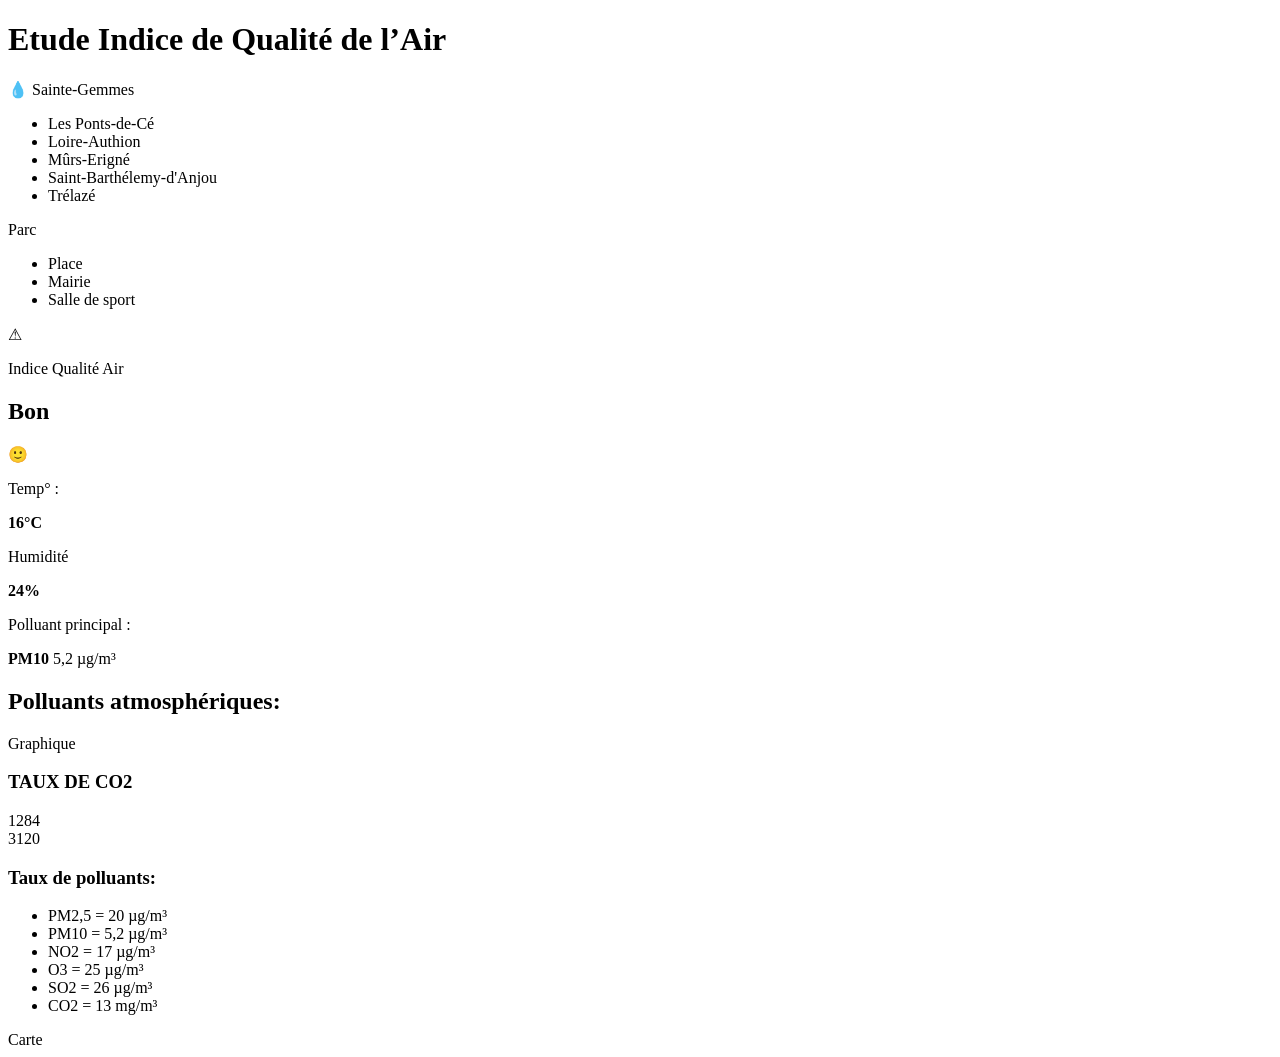
==== Frontend/index.html @ 8262c8de "modif" ====
<!DOCTYPE html>
<html lang="fr">
<head>
    <meta charset="UTF-8">
    <meta name="viewport" content="width=device-width, initial-scale=1.0">
    <title>Étude Indice de Qualité de l’Air</title>
    <link rel="stylesheet" href="css/style.css">
</head>
<body>
    <div class="app">

        <header class="topbar">
            <h1>Etude Indice de Qualité de l’Air</h1>
        </header>

        <main class="main-layout">

            <section class="left-panel">
                <div class="selectors">
                    <div class="selector-box">
                        <div class="selector-header">
                            <span class="icon">💧</span>
                            <span>Sainte-Gemmes</span>
                        </div>
                        <ul>
                            <li>Les Ponts-de-Cé</li>
                            <li>Loire-Authion</li>
                            <li>Mûrs-Erigné</li>
                            <li>Saint-Barthélemy-d'Anjou</li>
                            <li>Trélazé</li>
                        </ul>
                    </div>

                    <div class="selector-box small">
                        <div class="selector-header">
                            <span>Parc</span>
                        </div>
                        <ul>
                            <li>Place</li>
                            <li>Mairie</li>
                            <li>Salle de sport</li>
                        </ul>
                    </div>
                </div>

                <div class="summary-card">
                    <div class="summary-top">
                        <div class="status-icon">⚠</div>
                        <div class="quality-block">
                            <p>Indice Qualité Air</p>
                            <h2>Bon</h2>
                        </div>
                        <div class="mood-icon">🙂</div>
                    </div>

                    <div class="summary-bottom">
                        <div class="info-block">
                            <p>Temp° :</p>
                            <strong>16°C</strong>
                        </div>
                        <div class="info-block">
                            <p>Humidité</p>
                            <strong>24%</strong>
                        </div>
                        <div class="info-block wide">
                            <p>Polluant principal :</p>
                            <strong>PM10</strong>
                            <span>5,2 µg/m³</span>
                        </div>
                    </div>
                </div>
            </section>

            <section class="right-panel">
                <div class="panel-title">
                    <h2>Polluants atmosphériques:</h2>
                </div>

                <div class="top-widgets">
                    <div class="graph-card">
                        <div class="placeholder">Graphique</div>
                    </div>

                    <div class="co2-card">
                        <h3>TAUX DE CO2</h3>
                        <div class="co2-bar">
                            <div class="co2-fill-dark">1284</div>
                            <div class="co2-fill-light">3120</div>
                        </div>
                    </div>
                </div>

                <div class="bottom-widgets">
                    <div class="pollutants-card">
                        <h3>Taux de polluants:</h3>
                        <ul>
                            <li>PM2,5 = 20 µg/m³</li>
                            <li>PM10 = 5,2 µg/m³</li>
                            <li>NO2 = 17 µg/m³</li>
                            <li>O3 = 25 µg/m³</li>
                            <li>SO2 = 26 µg/m³</li>
                            <li>CO2 = 13 mg/m³</li>
                        </ul>
                    </div>

                    <div class="map-card">
                        <div class="placeholder">Carte</div>
                    </div>
                </div>
            </section>

        </main>
    </div>
</body>
</html>
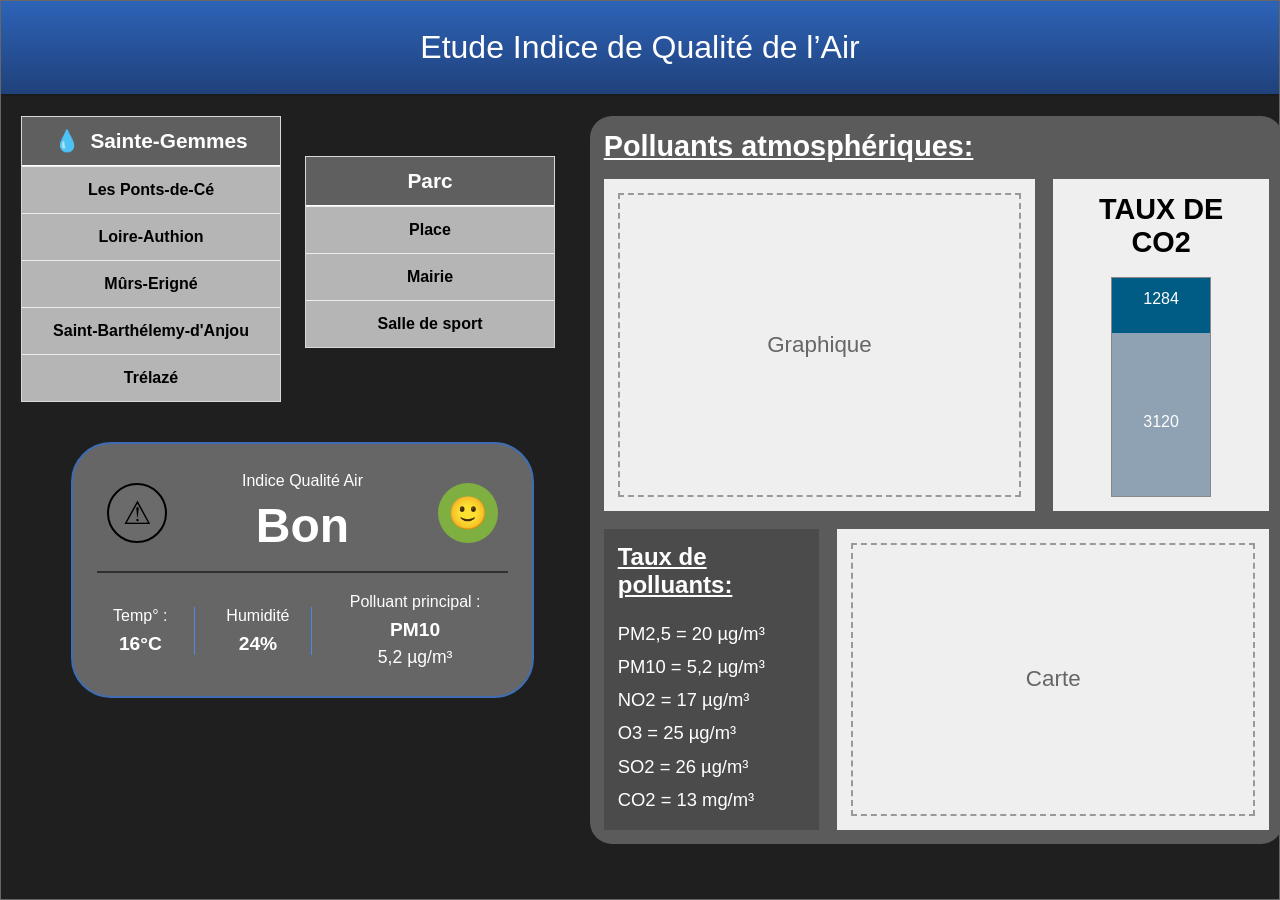
==== commit 63ed2db0: "modif" ====
--- a/Frontend/index.html
+++ b/Frontend/index.html
@@ -3,8 +3,8 @@
 <head>
     <meta charset="UTF-8">
     <meta name="viewport" content="width=device-width, initial-scale=1.0">
-    <title>Étude Indice de Qualité de l’Air</title>
-    <link rel="stylesheet" href="css/style.css">
+    <title>Étude Indice de Qualité Air</title>
+    <link rel="stylesheet" href="style.css">
 </head>
 <body>
     <div class="app">
--- a/Frontend/style.css
+++ b/Frontend/style.css
@@ -0,0 +1,302 @@
+* {
+    box-sizing: border-box;
+    margin: 0;
+    padding: 0;
+    font-family: Arial, sans-serif;
+}
+
+body {
+    background: #1f1f1f;
+    color: white;
+    min-height: 100vh;
+}
+
+.app {
+    width: 100%;
+    min-height: 100vh;
+    border: 1px solid #666;
+}
+
+.topbar {
+    background: linear-gradient(to bottom, #2d63b7, #20417b);
+    text-align: center;
+    padding: 28px 20px;
+    border-bottom: 2px solid #1a1a1a;
+}
+
+.topbar h1 {
+    font-size: 2rem;
+    font-weight: normal;
+}
+
+.main-layout {
+    display: grid;
+    grid-template-columns: 44% 56%;
+    gap: 24px;
+    padding: 20px;
+}
+
+.left-panel {
+    display: flex;
+    flex-direction: column;
+    gap: 40px;
+}
+
+.selectors {
+    display: flex;
+    gap: 24px;
+    align-items: flex-start;
+}
+
+.selector-box {
+    background: #8b8b8b;
+    border: 1px solid #d8d8d8;
+    min-width: 260px;
+}
+
+.selector-box.small {
+    min-width: 250px;
+    margin-top: 40px;
+}
+
+.selector-header {
+    background: #5f5f5f;
+    display: flex;
+    align-items: center;
+    justify-content: center;
+    gap: 10px;
+    padding: 12px;
+    font-size: 1.3rem;
+    font-weight: bold;
+    border-bottom: 1px solid white;
+}
+
+.selector-box ul {
+    list-style: none;
+}
+
+.selector-box li {
+    background: #b5b5b5;
+    color: black;
+    text-align: center;
+    padding: 14px 10px;
+    border-top: 1px solid #ededed;
+    font-size: 1rem;
+    font-weight: bold;
+}
+
+.summary-card {
+    background: #666;
+    border: 2px solid #3e6db3;
+    border-radius: 40px;
+    padding: 28px 24px;
+    width: 85%;
+    margin-left: 50px;
+}
+
+.summary-top {
+    display: grid;
+    grid-template-columns: 80px 1fr 80px;
+    align-items: center;
+    padding-bottom: 18px;
+    border-bottom: 2px solid #303030;
+}
+
+.status-icon,
+.mood-icon {
+    width: 60px;
+    height: 60px;
+    border-radius: 50%;
+    background: #7fae41;
+    color: black;
+    display: flex;
+    align-items: center;
+    justify-content: center;
+    font-size: 2rem;
+    margin: auto;
+}
+
+.status-icon {
+    background: #6b6b6b;
+    border: 2px solid black;
+}
+
+.quality-block {
+    text-align: center;
+}
+
+.quality-block p {
+    font-size: 1rem;
+    margin-bottom: 8px;
+}
+
+.quality-block h2 {
+    font-size: 3rem;
+}
+
+.summary-bottom {
+    display: grid;
+    grid-template-columns: 1fr 1fr 1.8fr;
+    gap: 20px;
+    padding-top: 20px;
+    align-items: center;
+}
+
+.info-block {
+    text-align: center;
+    border-right: 1px solid #4e8be0;
+    padding-right: 10px;
+}
+
+.info-block:last-child {
+    border-right: none;
+}
+
+.info-block p {
+    font-size: 1rem;
+    margin-bottom: 8px;
+}
+
+.info-block strong {
+    display: block;
+    font-size: 1.2rem;
+}
+
+.info-block.wide span {
+    display: block;
+    margin-top: 6px;
+    font-size: 1.1rem;
+}
+
+.right-panel {
+    background: #5b5b5b;
+    border-radius: 22px;
+    padding: 14px;
+}
+
+.panel-title h2 {
+    font-size: 1.8rem;
+    text-decoration: underline;
+    margin-bottom: 16px;
+}
+
+.top-widgets {
+    display: grid;
+    grid-template-columns: 2fr 1fr;
+    gap: 18px;
+    margin-bottom: 18px;
+}
+
+.graph-card,
+.co2-card,
+.pollutants-card,
+.map-card {
+    background: #efefef;
+    color: black;
+    padding: 14px;
+}
+
+.graph-card {
+    min-height: 260px;
+}
+
+.placeholder {
+    width: 100%;
+    height: 100%;
+    min-height: 220px;
+    border: 2px dashed #999;
+    display: flex;
+    align-items: center;
+    justify-content: center;
+    color: #666;
+    font-size: 1.4rem;
+}
+
+.co2-card {
+    display: flex;
+    flex-direction: column;
+    align-items: center;
+    gap: 18px;
+}
+
+.co2-card h3 {
+    font-size: 1.8rem;
+    text-align: center;
+}
+
+.co2-bar {
+    width: 100px;
+    height: 220px;
+    background: #b8c6d4;
+    display: flex;
+    flex-direction: column;
+    justify-content: flex-end;
+    border: 1px solid #888;
+}
+
+.co2-fill-dark {
+    background: #005b85;
+    color: white;
+    text-align: center;
+    padding: 12px 0;
+    min-height: 55px;
+}
+
+.co2-fill-light {
+    background: #8ea2b4;
+    color: white;
+    text-align: center;
+    padding-top: 80px;
+    flex: 1;
+}
+
+.bottom-widgets {
+    display: grid;
+    grid-template-columns: 1fr 2fr;
+    gap: 18px;
+}
+
+.pollutants-card {
+    background: #4b4b4b;
+    color: white;
+}
+
+.pollutants-card h3 {
+    text-decoration: underline;
+    margin-bottom: 18px;
+    font-size: 1.5rem;
+}
+
+.pollutants-card ul {
+    list-style: none;
+    line-height: 1.8;
+    font-size: 1.15rem;
+}
+
+.map-card {
+    min-height: 260px;
+}
+
+@media (max-width: 1100px) {
+    .main-layout {
+        grid-template-columns: 1fr;
+    }
+
+    .selectors {
+        flex-direction: column;
+    }
+
+    .selector-box.small {
+        margin-top: 0;
+    }
+
+    .summary-card {
+        width: 100%;
+        margin-left: 0;
+    }
+
+    .top-widgets,
+    .bottom-widgets {
+        grid-template-columns: 1fr;
+    }
+}
